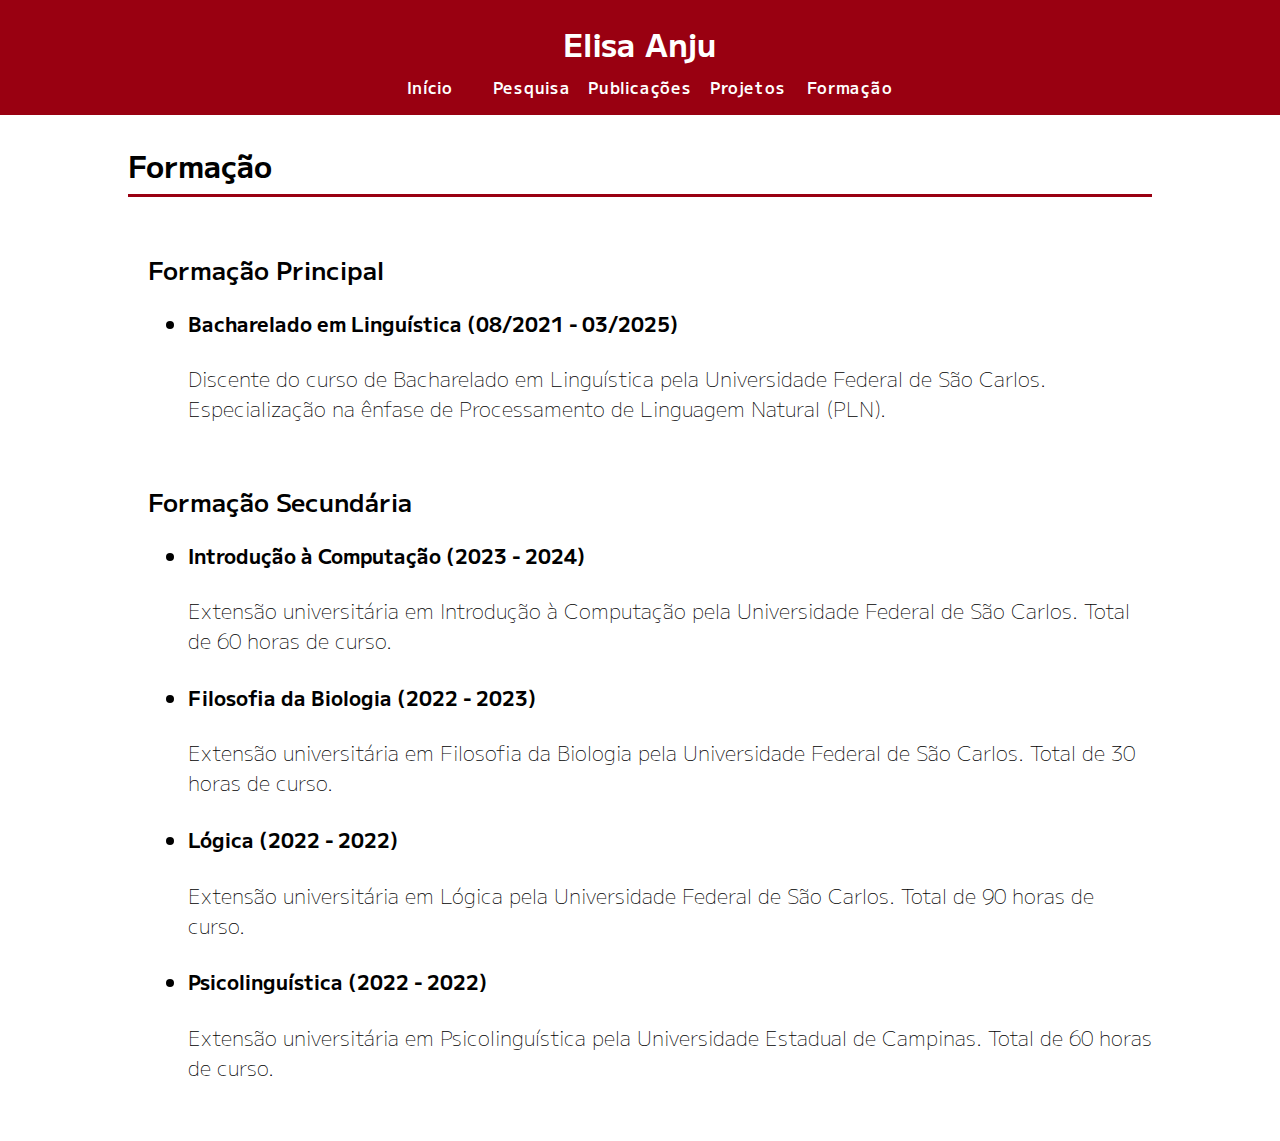
==== formacao.html @ 00d885b9 "Update formacao.html" ====
<!DOCTYPE HTML>
<html lang="pt-BR">
<head>
    <meta charset="UTF-8">
    <script src="https://ajax.aspnetcdn.com/ajax/jQuery/jquery-3.1.0.min.js"></script>
    <script type="text/javascript" src="./script.js"></script>
    <link rel="stylesheet" href="https://cdn.jsdelivr.net/npm/bootstrap-icons@1.8.0/font/bootstrap-icons.css">
    <link href="./style.css" rel="stylesheet" type="text/css">
    <title>Formação - Elisa Anju</title>
    <link rel="icon" type="image/jpeg" href="imgs/favicon.jpeg"/>
</head>
<body>
    <div id="cabecalho">
        <header>
            <h1>Elisa Anju</h1>
        </header>
        <nav>
            <ul>
                <li><a href="index.html">Início</a></li>
                <li><a href="pesquisa.html">Pesquisa</a></li>
                <li><a href="publicacoes.html">Publicações</a></li>
                <li><a href="projetos.html">Projetos</a></li>
                <li><a href="formacao.html">Formação</a></li>
            </ul>
        </nav>
        <main>
            <section id="formacao" class="jump_point">
                <h1>Formação</h1>
                <hr>
                <article>
                    <h2> Formação Principal </h2>
                     <ul>
                		<p>
                		   <li><h4> Bacharelado em Linguística (08/2021 - 03/2025) </h4></li>
                		   <p>Discente do curso de Bacharelado em Linguística pela Universidade Federal de São Carlos. Especialização na ênfase de Processamento de Linguagem Natural (PLN).</p>
                		</p>
                		</ul>
                		<br>
                		<h2> Formação Secundária </h2>
                     <ul>
                		<p>
                		   <li><h4> Introdução à Computação (2023 - 2024) </h4></li>
                		   <p>Extensão universitária em Introdução à Computação pela Universidade Federal de São Carlos. Total de 60 horas de curso.</p>
                			<li><h4> Filosofia da Biologia (2022 - 2023) </h4></li>
                			<p>Extensão universitária em Filosofia da Biologia pela Universidade Federal de São Carlos. Total de 30 horas de curso.</p>
								<li><h4> Lógica (2022 - 2022) </h4></li>  
								<p>Extensão universitária em Lógica pela Universidade Federal de São Carlos. Total de 90 horas de curso.</p>              		
                			<li><h4> Psicolinguística (2022 - 2022) </h4></li>
                			<p>Extensão universitária em Psicolinguística pela Universidade Estadual de Campinas. Total de 60 horas de curso.</p> 
                		</p>
                		</ul>
                </article>
            </section>
        </main>
    </div>
</body>
</html>
---- style.css ----
@import url('https://fonts.googleapis.com/css2?family=M+PLUS+1:wght@300;700&family=M+PLUS+2:wght@900&display=swap');

body {
	margin: 0;
	padding: 0;
	font-family: 'M PLUS 1', sans-serif;
	animation: fadeIn 2s ease 0s 1 normal;
	-webkit-animation: fadeIn 2s ease 0s 1 normal;
}

body a {
	color: #990011;
	;
}

#cabecalho {
	max-width: 100%;
	text-align: center;
	margin: 0 auto;
}

header {
	width: 100%;
	height: 70px;
	margin-top: 0;
	background-color: #990011;
	color: white;
	font-family: 'M PLUS 2', san;
	text-align: center;
	position: fixed;
	top: 0;
	left: 0;
	right: 0;
	z-index: 2;
}

header h1 {
	margin-top: 20px;
	font-size: xx-large;
	font-weight: 700;
	letter-spacing: 0.1px;
}

nav {
	z-index: 1;
	position: fixed;
	width: 100%;
	height: 50px;
	padding-top: 60px;
	padding-bottom: 5px;
	background-color: #990011;
}

nav ul {
	padding: 0 30%;
	display: flex;
	list-style: none;
	gap: 10px;
}

nav ul li {
	width: 50%;
	text-align: center;
	height: 60px;
	line-height: 20px;
}

nav ul li a {
	text-decoration: none;
	color: white;
	font-weight: 600;
	line-height: 1.4;
	letter-spacing: .05em;
	-webkit-transition: all 0.3s ease;
	-moz-transition: all 0.3s ease;
	-o-transition: all 0.3s ease;
	transition: all 0.3s ease;
}

nav ul li a:hover {
	font-size: 120%;
}

footer {
	background-color: #990011;
	height: 40px;
	text-align: center;
}

footer p {
	padding-top: 10px;
	color: white;
}

main {
	padding-top: 100px;
	margin: 0 auto;
	color: black;
	background-color: white;
}

article h2 {
	color: black;
}

section {
	padding: 3% 10%;
	text-align: left;
	margin: 0;
}

section:nth-child(even) {
	background-color: #fff9f8;
}

section {
	padding: 3% 10%;
	text-align: left;
	margin: 0;
}

section h1 {
	line-height: 0.5;
	text-align: left;
	font-size: 30px;
}

section hr {
	margin-left: 0px;
	height: 1px;
	border: none;
	border-top: 3px #990011 solid;
}

section h2 {
	line-height: 1.0;
	font-size: 25px;
	font-weight: 600;
}

section p {
	line-height: 1.5;
	font-size: 20px;
	font-weight: 200;
}

section li {
	font-size: 20px;
}

article {
	padding-top: 3%;
	padding-left: 20px;
}

#Info {
	display: flex;
	width: 100%;
}

#Info>* {
	display: inline-block;
	vertical-align: top;
	padding-right: 30px;
}

#Info img {
	margin-top: 50px;
	margin-right: auto;
	width: 300px;
	border-radius: 50%;
}

.accounts {
	display: inline-block;
	margin-top: 20px;
	font-size: 20px;
}

.accounts i {
	font-size: 30px;
}

.accounts a {
	text-decoration: none;
	color: white;
	background-color: #990011;
	padding: 10px 20px 10px 20px;
	border-radius: 40px;
}

.accounts a:hover {
	opacity: 0.5;
}

.card-img {
	width: 50%;
	height: 50%;
	text-align: center;
}

.card-text {
	width: 100%;
}
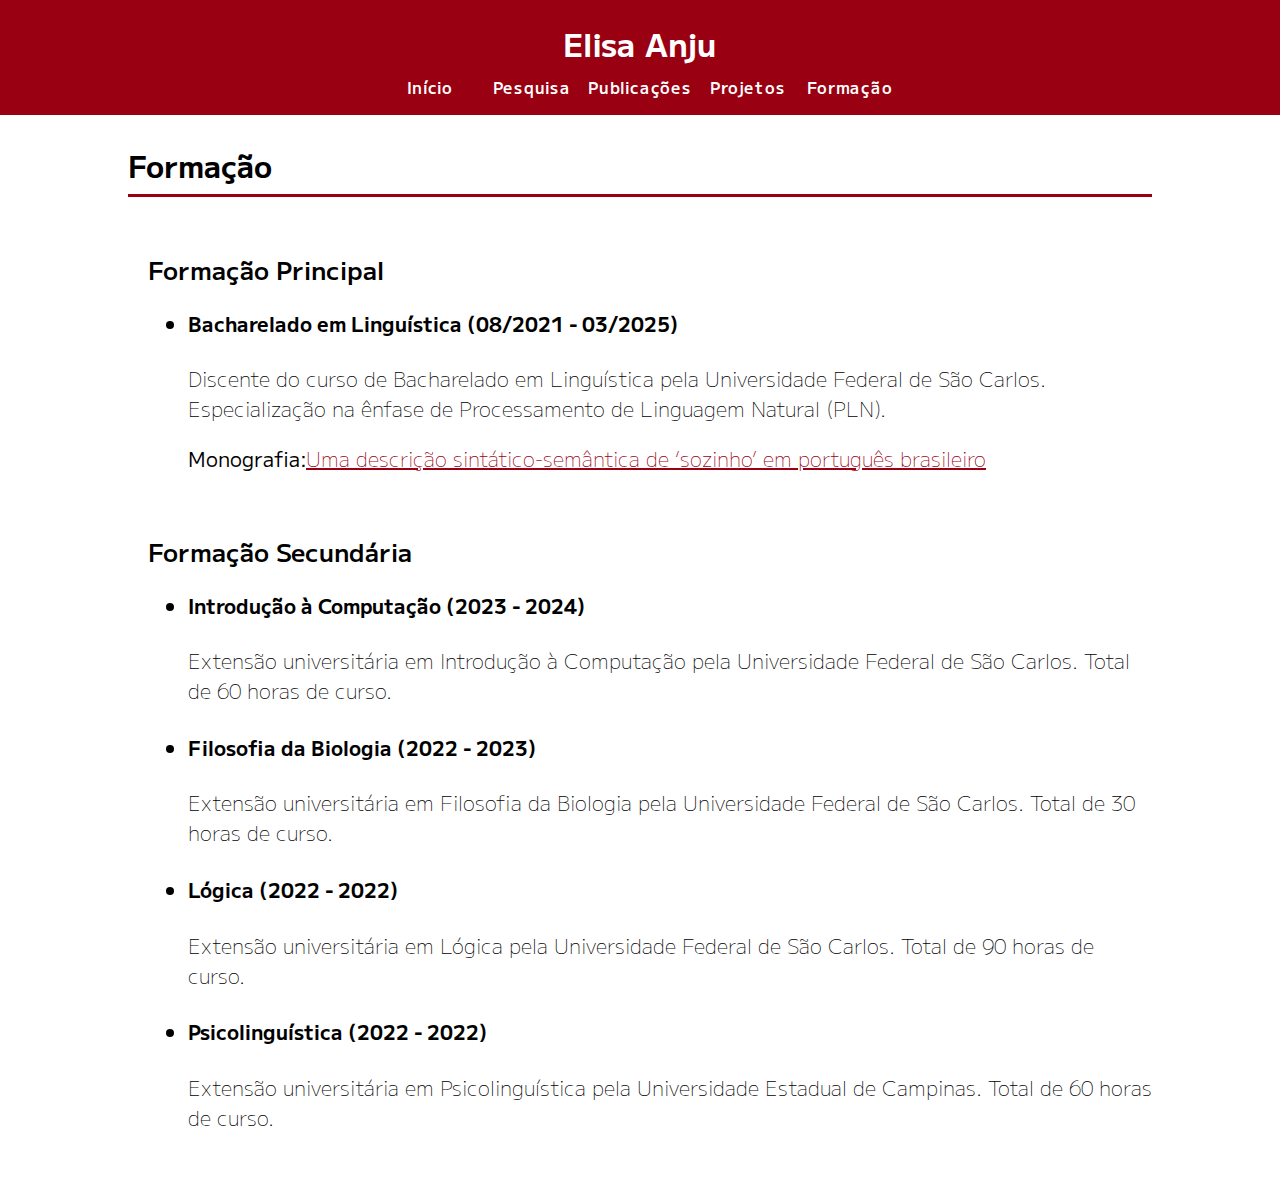
==== commit 88331366: "Update formacao.html" ====
--- a/formacao.html
+++ b/formacao.html
@@ -33,6 +33,7 @@
                 		<p>
                 		   <li><h4> Bacharelado em Linguística (08/2021 - 03/2025) </h4></li>
                 		   <p>Discente do curso de Bacharelado em Linguística pela Universidade Federal de São Carlos. Especialização na ênfase de Processamento de Linguagem Natural (PLN).</p>
+			     	   <p><b>Monografia:</b><a href="" target="_blank" rel="noopener noreferrer">Uma descrição sintático-semântica de ‘sozinho’ em português brasileiro</a></p>
                 		</p>
                 		</ul>
                 		<br>
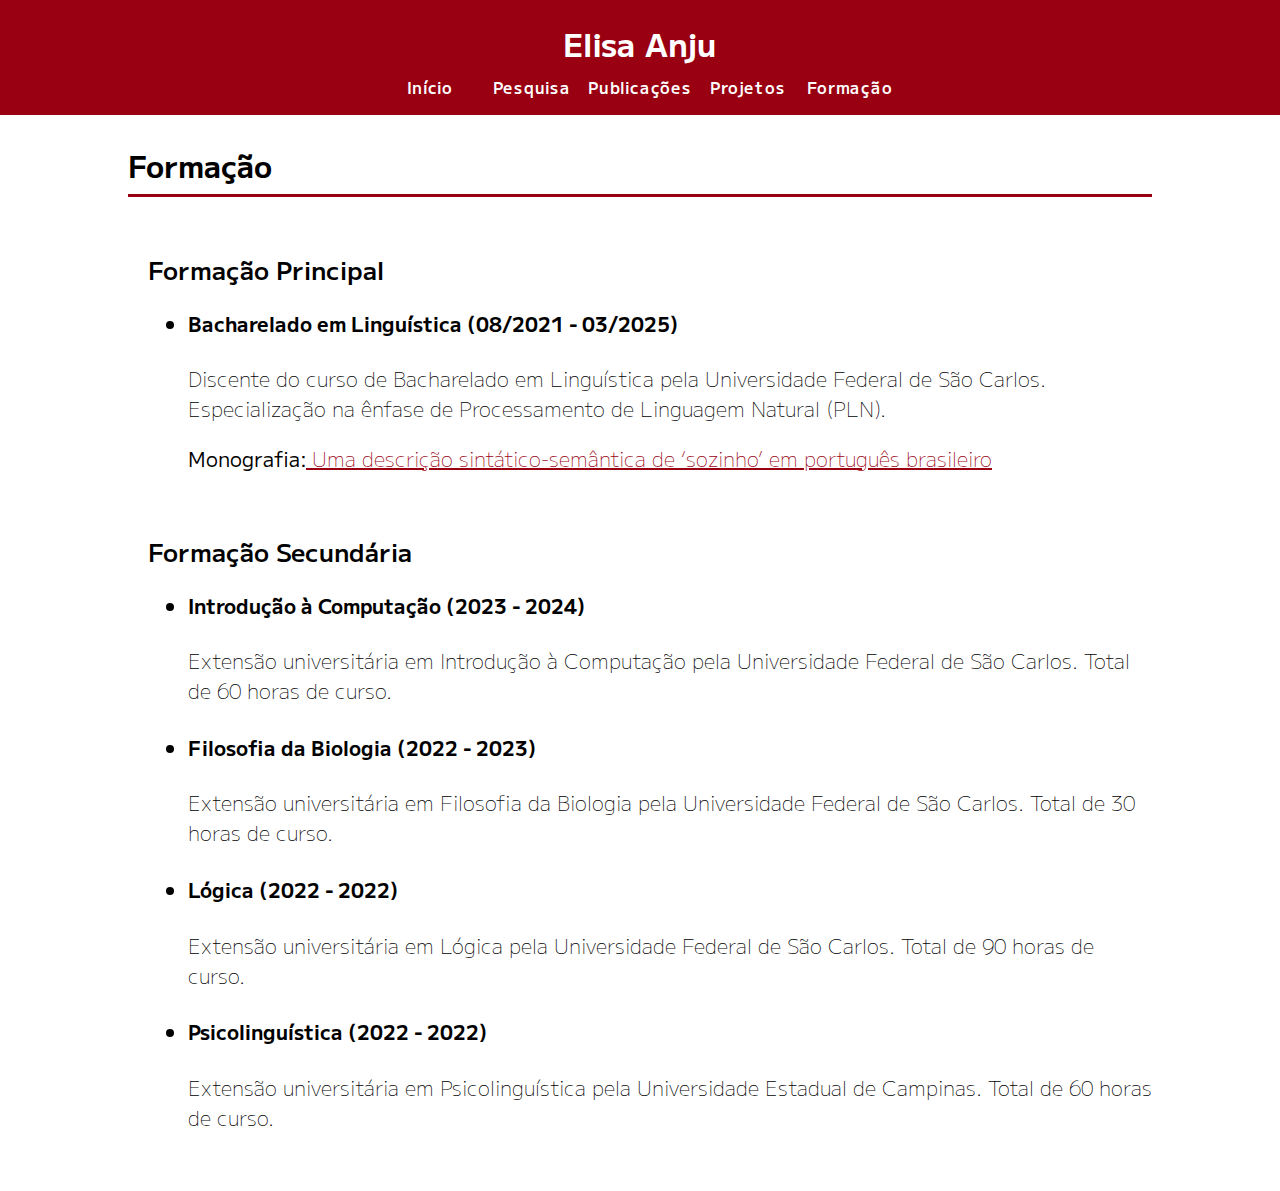
==== commit 56e0fc82: "Update formacao.html" ====
--- a/formacao.html
+++ b/formacao.html
@@ -33,7 +33,7 @@
                 		<p>
                 		   <li><h4> Bacharelado em Linguística (08/2021 - 03/2025) </h4></li>
                 		   <p>Discente do curso de Bacharelado em Linguística pela Universidade Federal de São Carlos. Especialização na ênfase de Processamento de Linguagem Natural (PLN).</p>
-			     	   <p><b>Monografia:</b><a href="" target="_blank" rel="noopener noreferrer">Uma descrição sintático-semântica de ‘sozinho’ em português brasileiro</a></p>
+			     	   <p><strong>Monografia:</strong><a href="" target="_blank" rel="noopener noreferrer"> Uma descrição sintático-semântica de ‘sozinho’ em português brasileiro</a></p>
                 		</p>
                 		</ul>
                 		<br>
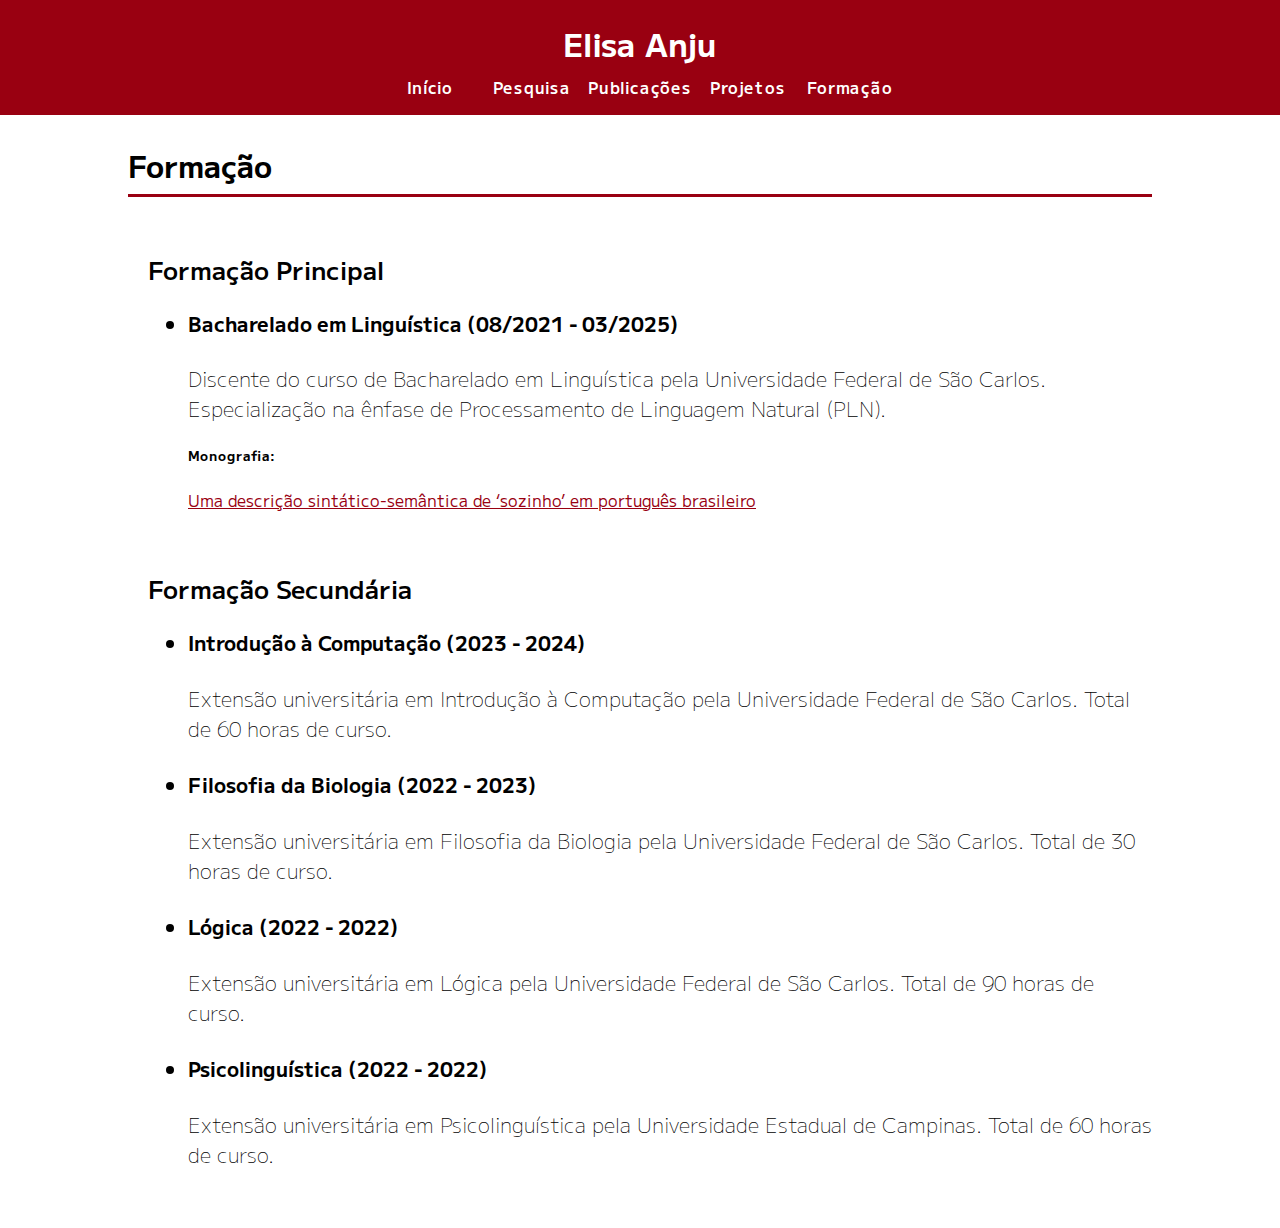
==== commit ee2c8d1a: "Update formacao.html" ====
--- a/formacao.html
+++ b/formacao.html
@@ -33,7 +33,7 @@
                 		<p>
                 		   <li><h4> Bacharelado em Linguística (08/2021 - 03/2025) </h4></li>
                 		   <p>Discente do curso de Bacharelado em Linguística pela Universidade Federal de São Carlos. Especialização na ênfase de Processamento de Linguagem Natural (PLN).</p>
-			     	   <p><strong>Monografia:</strong><a href="" target="_blank" rel="noopener noreferrer"> Uma descrição sintático-semântica de ‘sozinho’ em português brasileiro</a></p>
+			     	   <p><h5>Monografia:</h5> <a href="" target="_blank" rel="noopener noreferrer">Uma descrição sintático-semântica de ‘sozinho’ em português brasileiro</a></p>
                 		</p>
                 		</ul>
                 		<br>
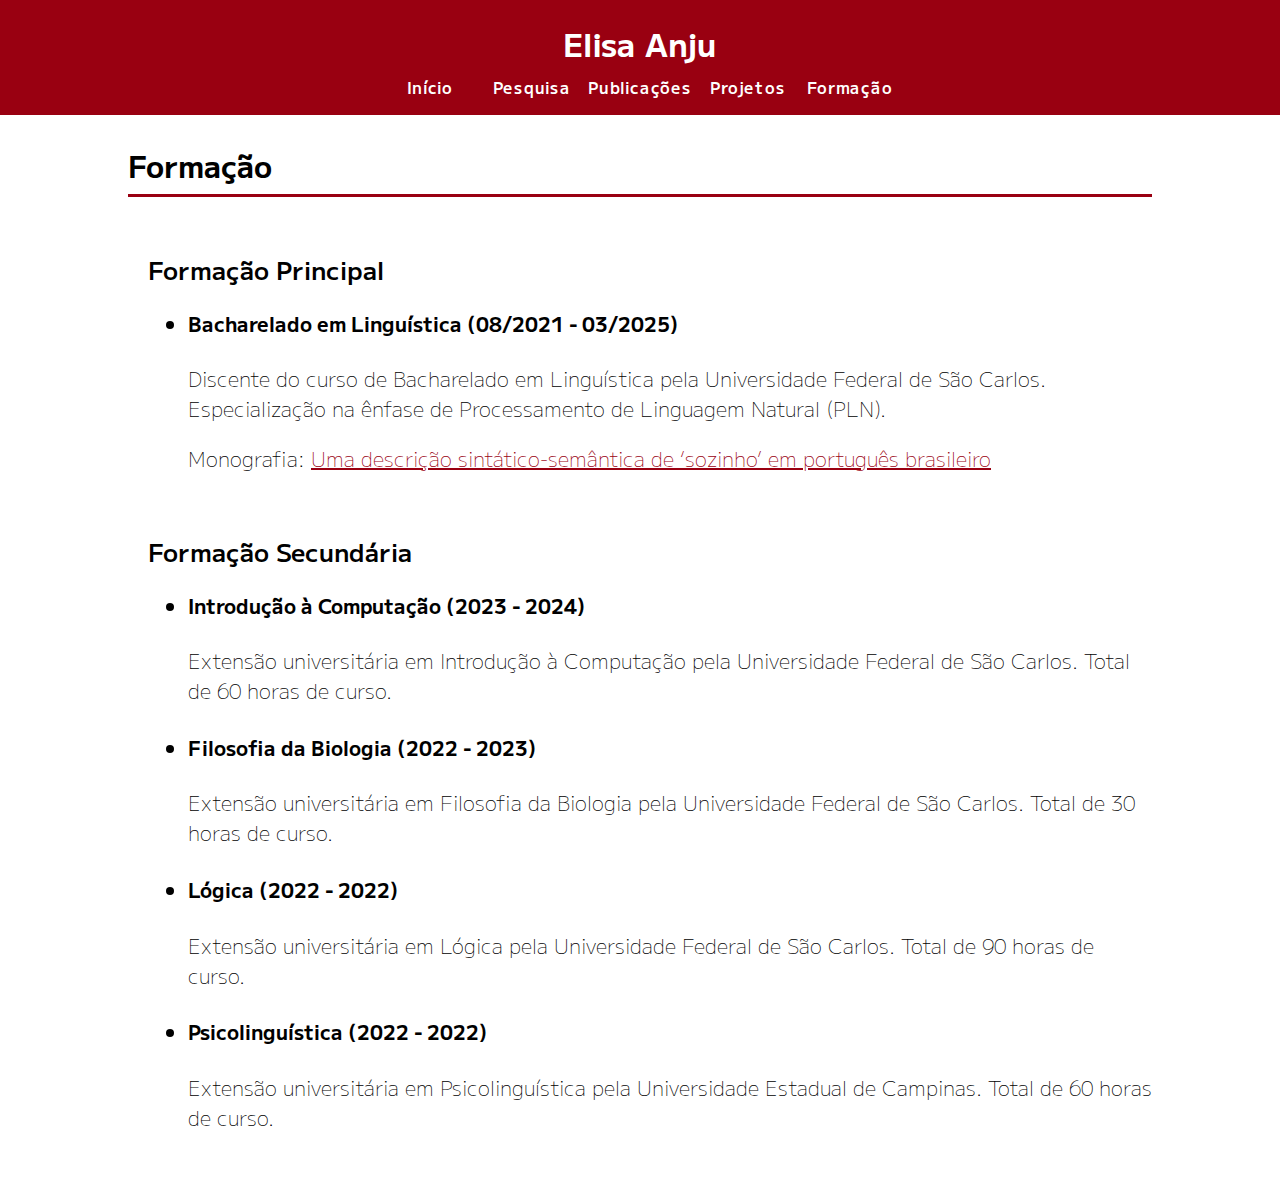
==== commit 5b6011fd: "Update formacao.html" ====
--- a/formacao.html
+++ b/formacao.html
@@ -33,7 +33,7 @@
                 		<p>
                 		   <li><h4> Bacharelado em Linguística (08/2021 - 03/2025) </h4></li>
                 		   <p>Discente do curso de Bacharelado em Linguística pela Universidade Federal de São Carlos. Especialização na ênfase de Processamento de Linguagem Natural (PLN).</p>
-			     	   <p><h5>Monografia:</h5> <a href="" target="_blank" rel="noopener noreferrer">Uma descrição sintático-semântica de ‘sozinho’ em português brasileiro</a></p>
+			     	   <p>Monografia: <a href="" target="_blank" rel="noopener noreferrer">Uma descrição sintático-semântica de ‘sozinho’ em português brasileiro</a></p>
                 		</p>
                 		</ul>
                 		<br>
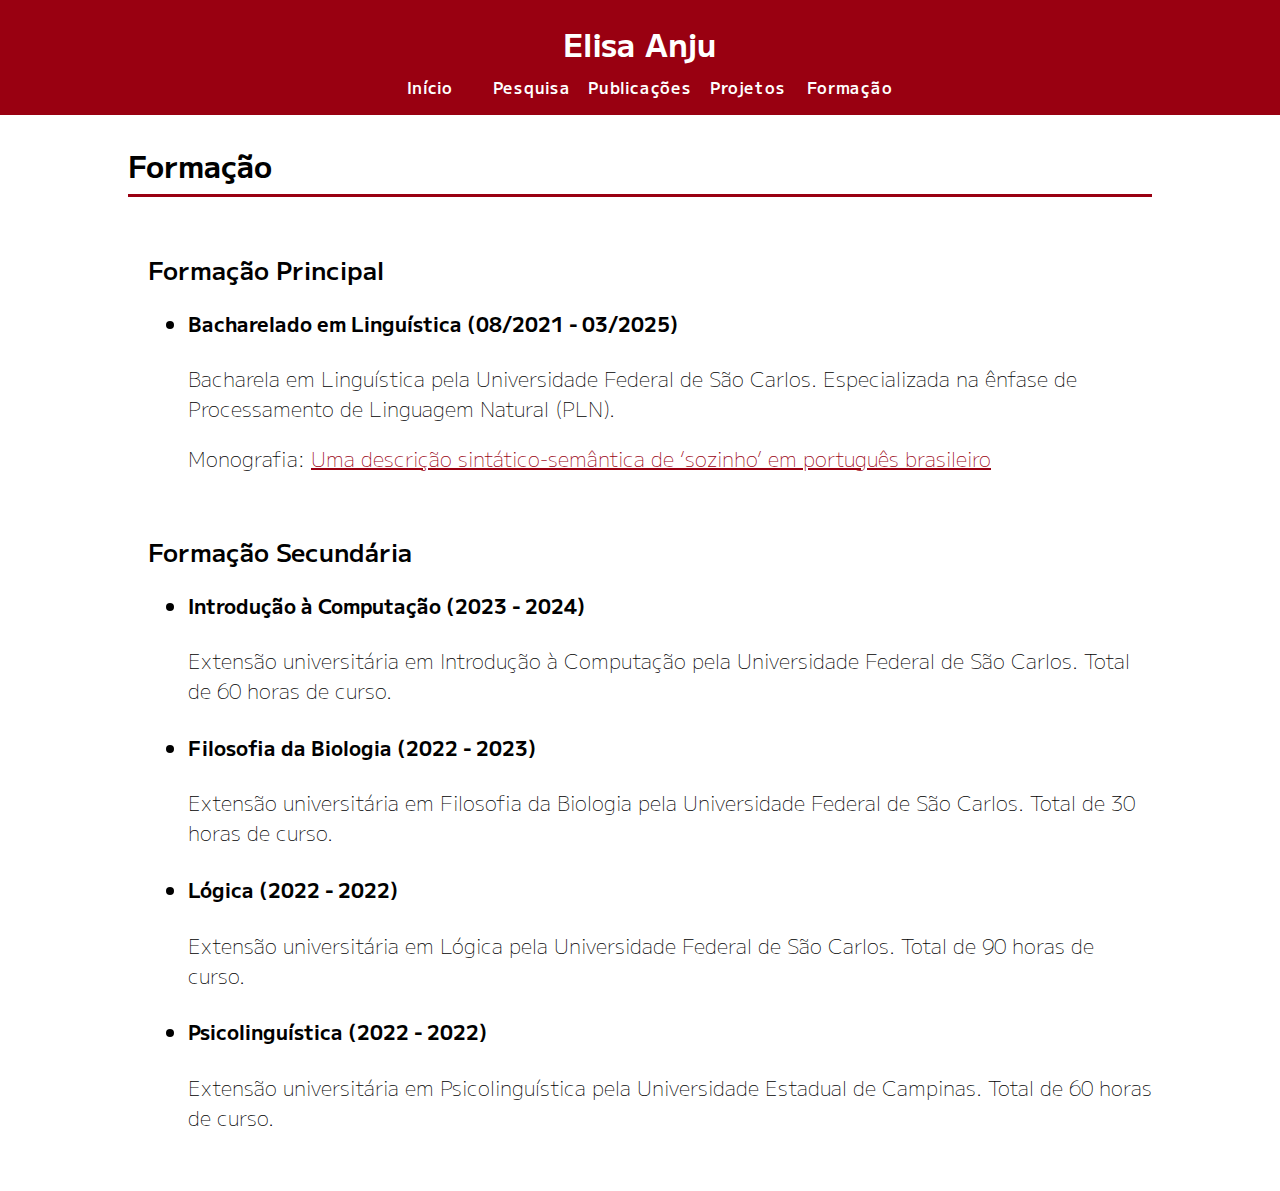
==== commit c3434cdc: "Update formacao.html" ====
--- a/formacao.html
+++ b/formacao.html
@@ -32,7 +32,7 @@
                      <ul>
                 		<p>
                 		   <li><h4> Bacharelado em Linguística (08/2021 - 03/2025) </h4></li>
-                		   <p>Discente do curso de Bacharelado em Linguística pela Universidade Federal de São Carlos. Especialização na ênfase de Processamento de Linguagem Natural (PLN).</p>
+                		   <p>Bacharela em Linguística pela Universidade Federal de São Carlos. Especializada na ênfase de Processamento de Linguagem Natural (PLN).</p>
 			     	   <p>Monografia: <a href="" target="_blank" rel="noopener noreferrer">Uma descrição sintático-semântica de ‘sozinho’ em português brasileiro</a></p>
                 		</p>
                 		</ul>
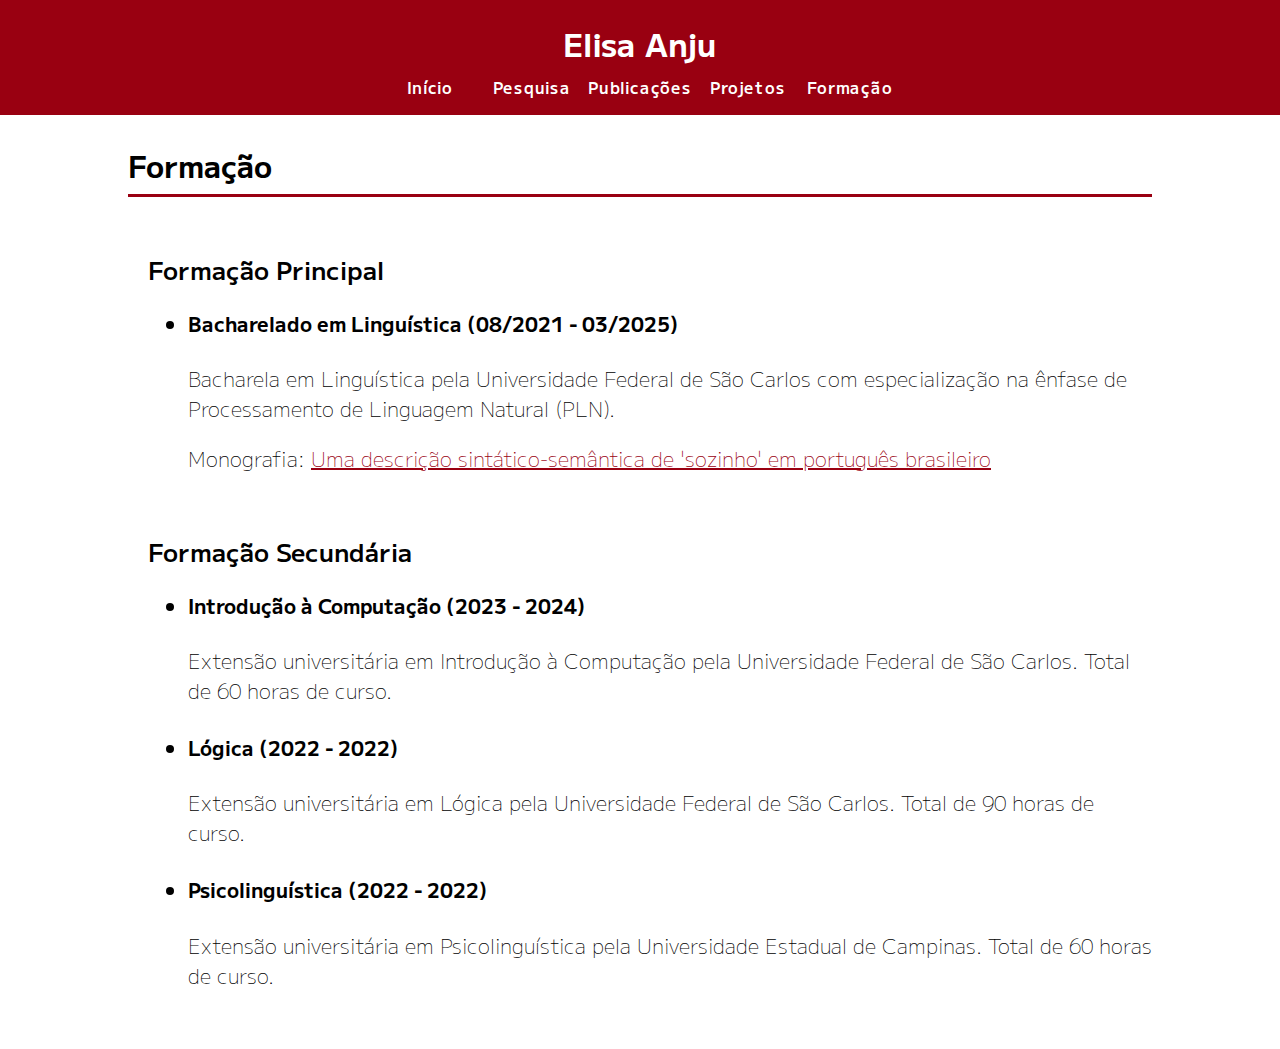
==== commit 76e7e987: "Update formacao.html" ====
--- a/formacao.html
+++ b/formacao.html
@@ -32,8 +32,8 @@
                      <ul>
                 		<p>
                 		   <li><h4> Bacharelado em Linguística (08/2021 - 03/2025) </h4></li>
-                		   <p>Bacharela em Linguística pela Universidade Federal de São Carlos. Especializada na ênfase de Processamento de Linguagem Natural (PLN).</p>
-			     	   <p>Monografia: <a href="" target="_blank" rel="noopener noreferrer">Uma descrição sintático-semântica de ‘sozinho’ em português brasileiro</a></p>
+                		   <p>Bacharela em Linguística pela Universidade Federal de São Carlos com especialização na ênfase de Processamento de Linguagem Natural (PLN).</p>
+			     	   <p>Monografia: <a href="" target="_blank" rel="noopener noreferrer">Uma descrição sintático-semântica de 'sozinho' em português brasileiro</a></p>
                 		</p>
                 		</ul>
                 		<br>
@@ -42,10 +42,8 @@
                 		<p>
                 		   <li><h4> Introdução à Computação (2023 - 2024) </h4></li>
                 		   <p>Extensão universitária em Introdução à Computação pela Universidade Federal de São Carlos. Total de 60 horas de curso.</p>
-                			<li><h4> Filosofia da Biologia (2022 - 2023) </h4></li>
-                			<p>Extensão universitária em Filosofia da Biologia pela Universidade Federal de São Carlos. Total de 30 horas de curso.</p>
-								<li><h4> Lógica (2022 - 2022) </h4></li>  
-								<p>Extensão universitária em Lógica pela Universidade Federal de São Carlos. Total de 90 horas de curso.</p>              		
+							<li><h4> Lógica (2022 - 2022) </h4></li>  
+							<p>Extensão universitária em Lógica pela Universidade Federal de São Carlos. Total de 90 horas de curso.</p>              		
                 			<li><h4> Psicolinguística (2022 - 2022) </h4></li>
                 			<p>Extensão universitária em Psicolinguística pela Universidade Estadual de Campinas. Total de 60 horas de curso.</p> 
                 		</p>
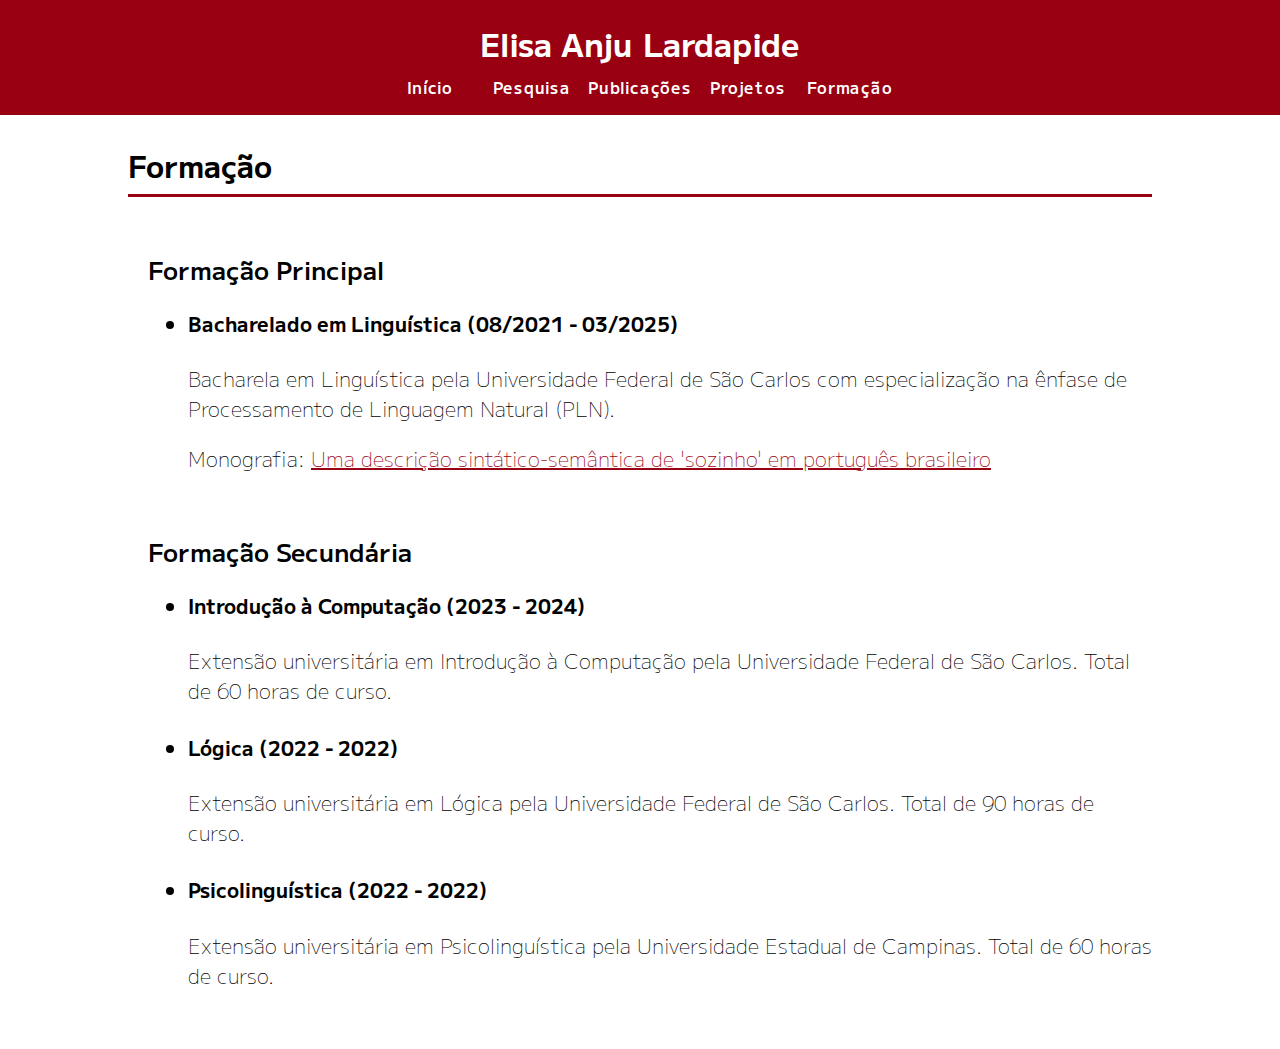
==== commit be3a3f5e: "Update formacao.html" ====
--- a/formacao.html
+++ b/formacao.html
@@ -6,13 +6,13 @@
     <script type="text/javascript" src="./script.js"></script>
     <link rel="stylesheet" href="https://cdn.jsdelivr.net/npm/bootstrap-icons@1.8.0/font/bootstrap-icons.css">
     <link href="./style.css" rel="stylesheet" type="text/css">
-    <title>Formação - Elisa Anju</title>
+    <title>Formação - Elisa Anju Lardapide</title>
     <link rel="icon" type="image/jpeg" href="imgs/favicon.jpeg"/>
 </head>
 <body>
     <div id="cabecalho">
         <header>
-            <h1>Elisa Anju</h1>
+            <h1>Elisa Anju Lardapide</h1>
         </header>
         <nav>
             <ul>
